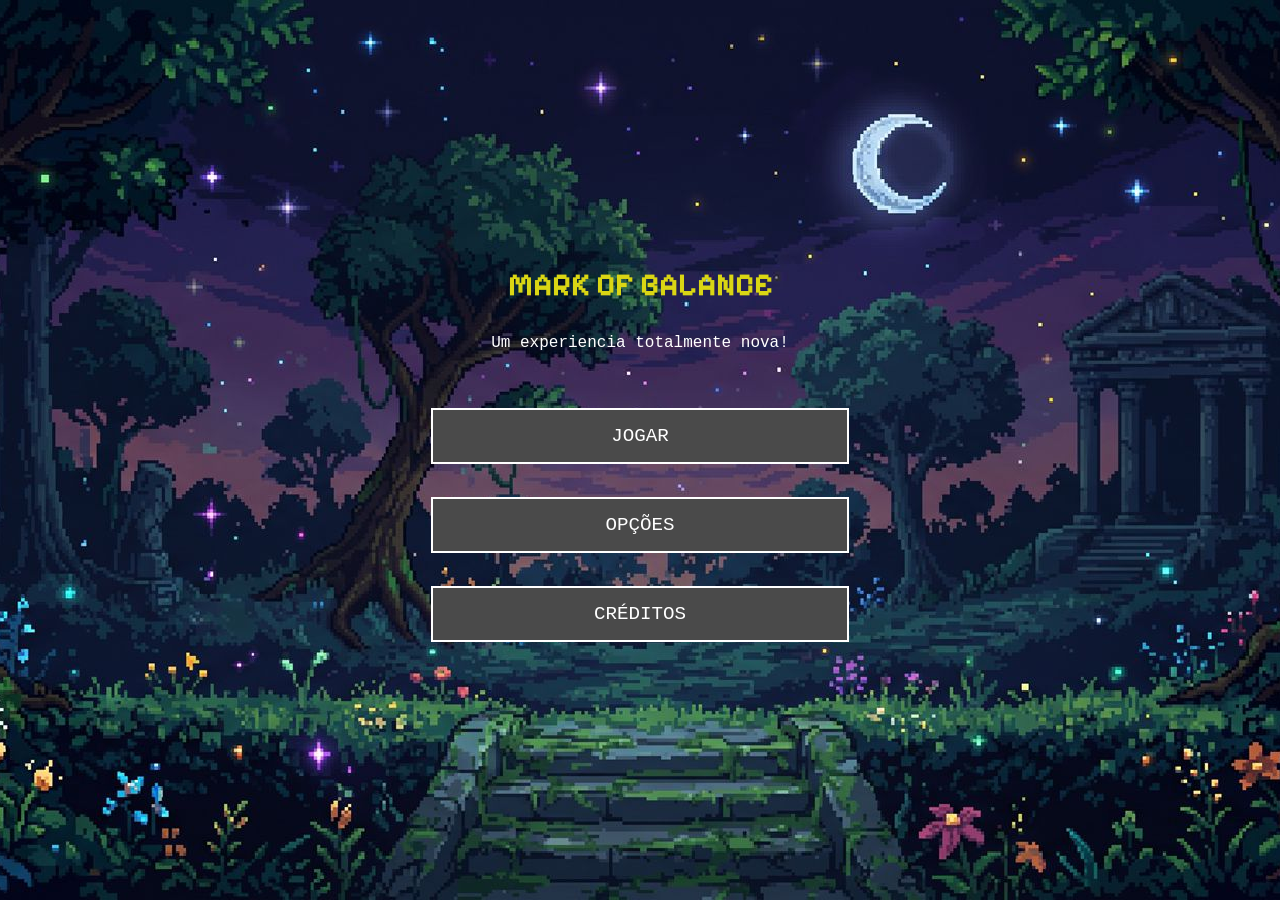
==== index.html @ 6d0740bb "menu desenvolvimento do menu do jogo" ====
<!DOCTYPE html>

<html pt-br>
    <header>
        <meta charset="UTF-8">

        <!-- 1. Viewport (A MAIS IMPORTANTE PARA JOGOS) -->
        <meta name="viewport" content="width=device-width, initial-scale=1.0, maximum-scale=1.0, user-scalable=no">

        <!-- 2. Metadados do projeto (Aparece em buscadores ou ao enviar o link no Discord) -->
        <meta name="description" content="Um novo MMORPG em pixel art.">
        <meta name="author" content="Nome da sua Equipe">

        <!-- 3. Cor do navegador (Muda a cor da barra do topo no celular) -->
        <meta name="theme-color" content="#2b2b2b">
        <title>Mark of Balance</title>
        <link rel="stylesheet" href="style.css"> 
    </header>
    <body>
        <main>
            <section>
                <div id="menu-principal">
                    <header>
                        <h1>Mark of Balance</h1>
                        <p>Um experiencia totalmente nova!</p><!--adifini oq que colocar-->
                    </header>
                </div>
            </section>
            <section>
                <div>
                   <button id="btn-jogar">Jogar</button><br>
                   <button id="btn-opcoes">Opções</button><br>
                   <button id="btn-creditos">Créditos</button><br>
                </div>
            </section>
        </main>
    </body>
</html>
---- style.css ----
@import url('https://fonts.googleapis.com/css2?family=Cabin:ital,wght@0,400..700;1,400..700&family=Pixelify+Sans:wght@400..700&display=swap');

body {
    margin: 0;
    /* Adicione o nome da sua imagem de fundo aqui */
    background-image: url('fundo.png'); 
    background-size: cover; /* Faz a imagem preencher a tela toda */
    background-position: center; /* Centraliza a imagem */
    
    /* Essa linha é o "segredo" para jogos em pixel art não ficarem embaçados */
    image-rendering: pixelated; 

    color: white;
    font-family: 'Courier New', Courier, monospace;
    display: flex;
    justify-content: center;
    align-items: center;
    height: 100vh;
}

/* Caixa do menu */
#menu-principal {
    text-align: center;
    background-color: transparent; /* Fundo transparente para mostrar a imagem de fundo */
    padding: 40px 60px ;
    
}

/* Título do jogo */
#menu-principal h1 {
    margin-top: 0;
    margin-bottom: 30px;
    font-size: 2rem;
    text-transform: uppercase;
    text-align: center;
}

h1 {
  font-family: "Pixelify Sans", sans-serif;
  font-optical-sizing: auto;
  font-weight: 2400;
  font-style: normal;
  color: #dad614;
}

button {
    display: block;
    width: 100%;
    margin-bottom: 15px;
    padding: 15px;
    background-color: #4a4a4a;
    color: white;
    border: 2px solid #ffffff;
    font-size: 1.2rem;
    font-family: inherit;
    cursor: pointer;
    text-transform: uppercase;
}

/* Efeito quando passa o mouse por cima do botão */
button:hover {
    background-color: #ffffff;
    color: #000000;
}
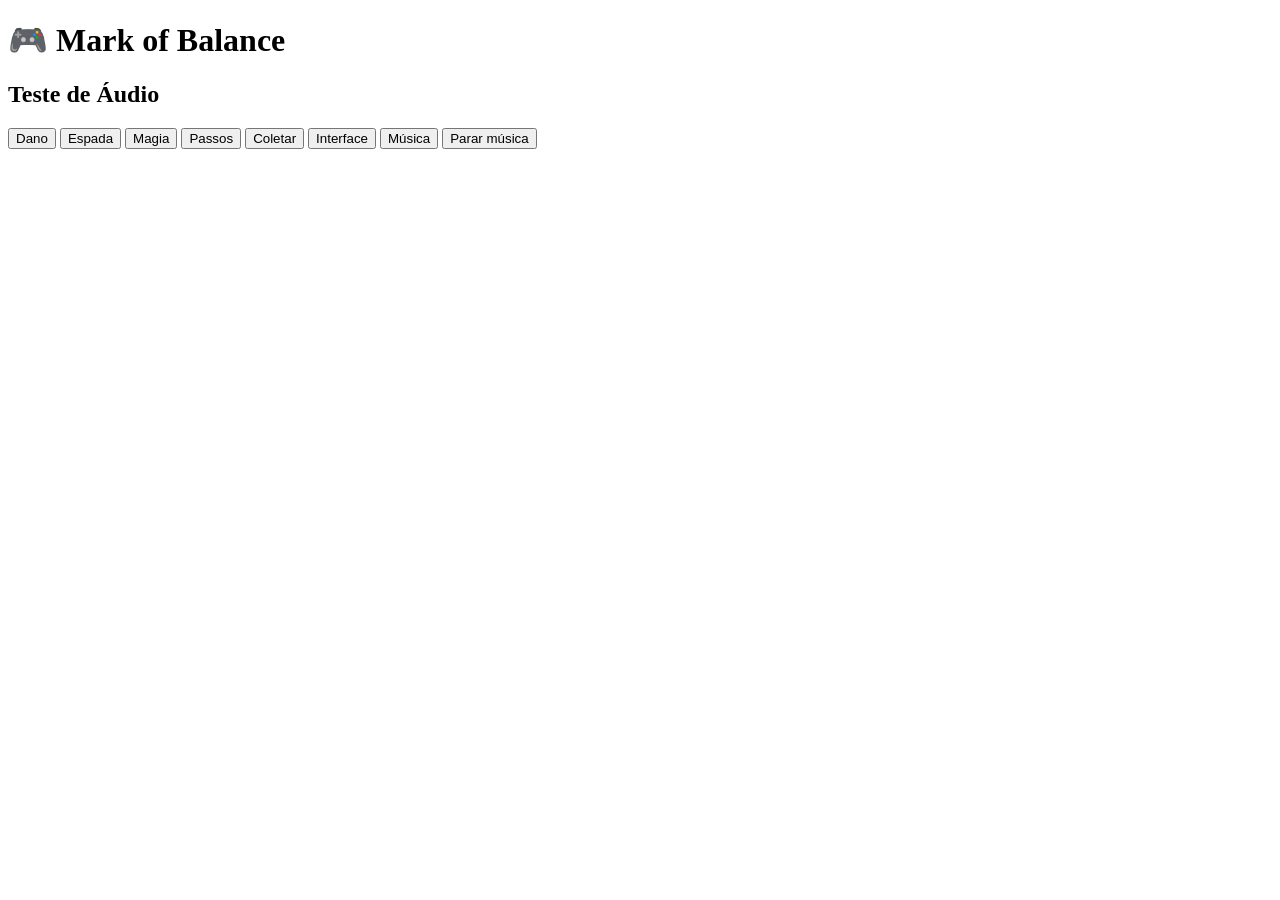
==== commit 04689e26: "Adiciona sistema de audio do Mark of Balance" ====
--- a/index.html
+++ b/index.html
@@ -1,38 +1,41 @@
-<!DOCTYPE html>
-
-<html pt-br>
-    <header>
-        <meta charset="UTF-8">
-
-        <!-- 1. Viewport (A MAIS IMPORTANTE PARA JOGOS) -->
-        <meta name="viewport" content="width=device-width, initial-scale=1.0, maximum-scale=1.0, user-scalable=no">
-
-        <!-- 2. Metadados do projeto (Aparece em buscadores ou ao enviar o link no Discord) -->
-        <meta name="description" content="Um novo MMORPG em pixel art.">
-        <meta name="author" content="Nome da sua Equipe">
-
-        <!-- 3. Cor do navegador (Muda a cor da barra do topo no celular) -->
-        <meta name="theme-color" content="#2b2b2b">
-        <title>Mark of Balance</title>
-        <link rel="stylesheet" href="style.css"> 
-    </header>
-    <body>
-        <main>
-            <section>
-                <div id="menu-principal">
-                    <header>
-                        <h1>Mark of Balance</h1>
-                        <p>Um experiencia totalmente nova!</p><!--adifini oq que colocar-->
-                    </header>
-                </div>
-            </section>
-            <section>
-                <div>
-                   <button id="btn-jogar">Jogar</button><br>
-                   <button id="btn-opcoes">Opções</button><br>
-                   <button id="btn-creditos">Créditos</button><br>
-                </div>
-            </section>
-        </main>
-    </body>
-</html>
+
+<!DOCTYPE html>
+<html lang="pt-BR">
+<head>
+    <meta charset="UTF-8">
+    <meta name="viewport" content="width=device-width, initial-scale=1.0">
+    <title>Mark of Balance - Teste de Áudio</title>
+</head>
+<body>
+    <h1>🎮 Mark of Balance</h1>
+    <h2>Teste de Áudio</h2>
+
+    <button onclick="audio.playSound('damage')">Dano</button>
+    <button onclick="audio.playSound('sword')">Espada</button>
+    <button onclick="audio.playSound('magic')">Magia</button>
+    <button onclick="audio.playSound('grass')">Passos</button>
+    <button onclick="audio.playSound('collect')">Coletar</button>
+    <button onclick="audio.playSound('interface')">Interface</button>
+
+    <button onclick="audio.playMusic('assets/audio/music/music.mp3')">
+        Música
+    </button>
+    <button onclick="audio.stopMusic()">Parar música</button>
+
+    <script type="module">
+        import AudioManager from './js/audio/AudioManager.js';
+
+        const audio = new AudioManager();
+        window.audio = audio;
+
+        
+audio.loadSound('damage', 'assets/audio/combat/combat.mp3');
+audio.loadSound('sword', 'assets/audio/combat/combat.mp3');
+audio.loadSound('magic', 'assets/audio/magic/magic.mp3');
+audio.loadSound('grass', 'assets/audio/footsteps/footsteps.mp3');
+audio.loadSound('collect', 'assets/audio/rewards/rewards.mp3');
+audio.loadSound('interface', 'assets/audio/ui/ui.mp3');
+
+    </script>
+</body>
+</html>
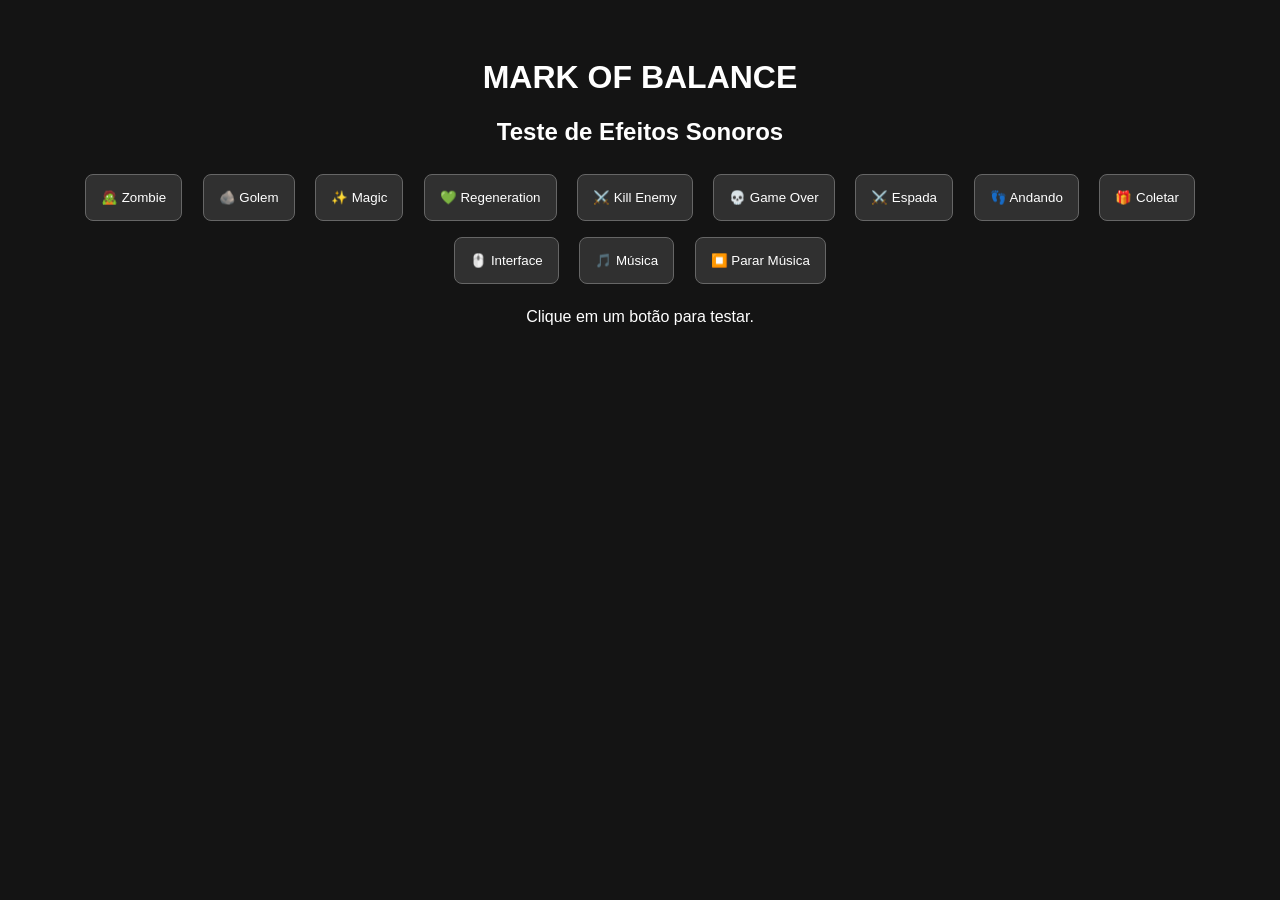
==== commit 5836b6a0: "Finaliza sistema de audio e testes de QA" ====
--- a/index.html
+++ b/index.html
@@ -3,39 +3,73 @@
 <html lang="pt-BR">
 <head>
     <meta charset="UTF-8">
-    <meta name="viewport" content="width=device-width, initial-scale=1.0">
+    <meta name="viewport"
+          content="width=device-width, initial-scale=1.0">
     <title>Mark of Balance - Teste de Áudio</title>
+
+    <style>
+        body {
+            background: #141414;
+            color: white;
+            font-family: Arial, sans-serif;
+            text-align: center;
+            padding: 30px;
+        }
+
+        button {
+            background: #303030;
+            color: white;
+            border: 1px solid #666;
+            padding: 15px;
+            margin: 8px;
+            border-radius: 8px;
+            cursor: pointer;
+        }
+
+        button:hover {
+            background: #236b42;
+        }
+    </style>
 </head>
+
 <body>
-    <h1>🎮 Mark of Balance</h1>
-    <h2>Teste de Áudio</h2>
+    <h1>MARK OF BALANCE</h1>
+    <h2>Teste de Efeitos Sonoros</h2>
 
-    <button onclick="audio.playSound('damage')">Dano</button>
-    <button onclick="audio.playSound('sword')">Espada</button>
-    <button onclick="audio.playSound('magic')">Magia</button>
-    <button onclick="audio.playSound('grass')">Passos</button>
-    <button onclick="audio.playSound('collect')">Coletar</button>
-    <button onclick="audio.playSound('interface')">Interface</button>
+    <button onclick="testar('zombie')">🧟 Zombie</button>
+    <button onclick="testar('golem')">🪨 Golem</button>
+    <button onclick="testar('magic')">✨ Magic</button>
+    <button onclick="testar('regeneration')">💚 Regeneration</button>
+    <button onclick="testar('killEnemy')">⚔️ Kill Enemy</button>
+    <button onclick="testar('gameOver')">💀 Game Over</button>
 
-    <button onclick="audio.playMusic('assets/audio/music/music.mp3')">
-        Música
-    </button>
-    <button onclick="audio.stopMusic()">Parar música</button>
+<button onclick="testar('sword')">⚔️ Espada</button>
+<button onclick="testar('walking')">👣 Andando</button>
+<button onclick="testar('collect')">🎁 Coletar</button>
+<button onclick="testar('interface')">🖱️ Interface</button>
+<button onclick="testarMusica()">🎵 Música</button>
+<button onclick="pararMusica()">⏹️ Parar Música</button>
+
+    <p id="status">Clique em um botão para testar.</p>
 
     <script type="module">
-        import AudioManager from './js/audio/AudioManager.js';
+        import AudioManager from "./js/audio/AudioManager.js";
 
         const audio = new AudioManager();
-        window.audio = audio;
 
-        
-audio.loadSound('damage', 'assets/audio/combat/combat.mp3');
-audio.loadSound('sword', 'assets/audio/combat/combat.mp3');
-audio.loadSound('magic', 'assets/audio/magic/magic.mp3');
-audio.loadSound('grass', 'assets/audio/footsteps/footsteps.mp3');
-audio.loadSound('collect', 'assets/audio/rewards/rewards.mp3');
-audio.loadSound('interface', 'assets/audio/ui/ui.mp3');
+window.testarMusica = function() {
+    audio.playMusic("assets/audio/music/music.mp3");
+};
 
+window.pararMusica = function() {
+    audio.stopMusic();
+};
+
+        window.testar = function(nome) {
+            audio.playSound(nome);
+            document.getElementById("status").textContent =
+                "Testando áudio: " + nome;
+        };
     </script>
 </body>
 </html>
